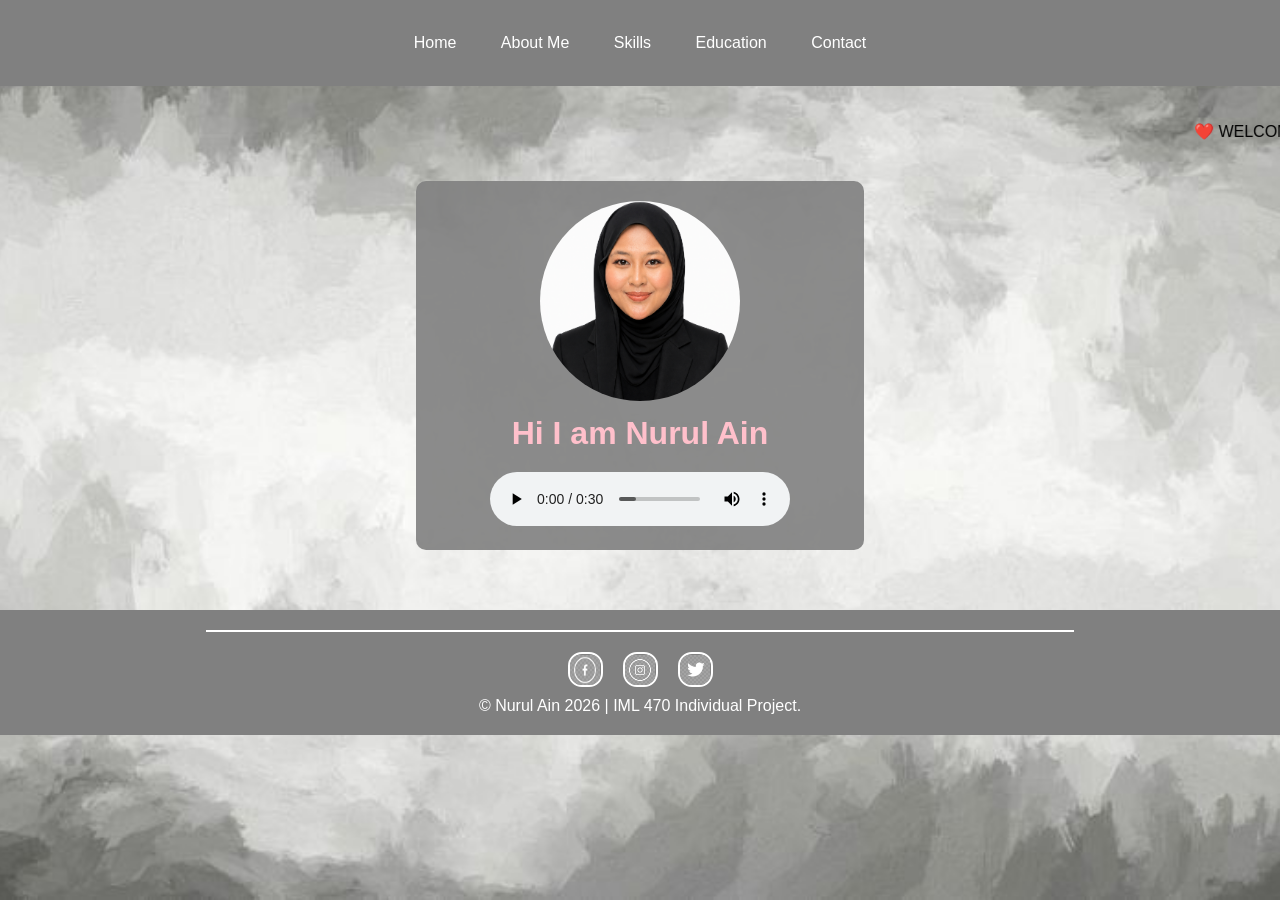
==== index.html @ 04813b50 "Add files via upload" ====
<!DOCTYPE html>
<html>
<head>
<title>My Portfolio</title>
<link rel="stylesheet" href="style.css">
</head>

<body>

<nav>
<a href="index.html">Home</a>
<a href="about-me.html">About Me</a>
<a href="skills.html">Skills</a>
<a href="education.html">Education</a>
<a href="contact.html">Contact</a>
</nav>

<br>
<br>
<div class="banner">
	<marquee>   ❤️   WELCOME TO MY RESUME   ❤️  WELCOME TO MY RESUME   ❤️  WELCOME TO MY RESUME   ❤️ </marquee>
</div>
<br>
<br>

<div class="card">
    <img src="picture/gambar.png" alt="profile">

    <h1>Hi I am Nurul Ain</h1>

    <audio controls autoplay>
        <source src="ringtone/healing.ogg" type="audio/ogg">
        <source src="ringtone/healing.mp3" type="audio/mpeg">
    </audio>
</div>

<div class="footer">
    <div class="line-top"></div>

    <div class="social-icons">
        <a href="https://www.facebook.com/"><img src="picture/lili.png" width="30" height="30"></a>
        <a href="https://www.instagram.com/"><img src="picture/lala.jpeg" width="30" height="30"></a>
        <a href="https://x.com/"><img src="picture/twitter.png" width="30" height="30"></a>
    </div>

   <p>© Nurul Ain 2026 | IML 470 Individual Project.</p>
</div>

</body>
</html>
---- style.css ----
*{
    margin:0;
    padding:0;
    box-sizing:border-box;
}
html, body{
    height:100%;
    font-family:Arial, sans-serif;
}
/* Background */
body{
    background-image:url("picture/lolo.jfif");
    background-size:cover;
    background-repeat:no-repeat;
    background-position:center;
    background-attachment:fixed;
    margin:0;
}

/* Navigation */
nav{
    background:grey;
    text-align:center;
    padding:20px;
    position:sticky;
    top:0;
    width:100%;
}

nav a{
    color:white;
    text-decoration:none;
    padding:14px 20px;
    display:inline-block;
}

nav a:hover{
    background:black;
}

/* Dropdown */
.dropdown{
    display:inline-block;
    position:relative;
}

.dropdown-content{
    display:none;
    position:absolute;
    background:#333;
    min-width:150px;
    z-index:1;
}

.dropdown-content a{
    display:block;
    color:white;
    padding:10px;
    text-decoration:none;
}

.dropdown-content a:hover{
    background:black;
}

.dropdown:hover .dropdown-content{
    display:block;
}

/* Section */
section{
    padding:20px 20px 40px 20px;
}

h1{
    text-align:center;
    margin:10px 0 20px 0;
}

.about-text{
    text-align:justify;
    max-width:700px;
    margin:auto;
    line-height:1.8;
}





/* Home */
.card{
    background:rgba(128,128,128,0.9);
    width:35%;
    margin:auto;
    padding:20px;
    text-align:center;
    border-radius:10px;
}

.card h1{
    color:pink;
}

.card img{
    width:200px;
    height:200px;
    border-radius:50%;
    object-fit:cover;
}

/* About */
table{
    background:rgba(255,255,255,0.8);
    border-collapse:collapse;
    width:70%;
    margin:auto;
}

table th,
table td{
    border:1px solid black;
    padding:10px;
}

table th{
    background:grey;
    color:white;
}

/* Skills */
.skills-section{
    width:60%;
    margin:40px auto;
    background:rgba(255,255,255,0.2);
    padding:20px;
    border-radius:20px;
    backdrop-filter:blur(5px);
}

.skills-section h1{
    text-align:center;
    color:black;
    margin-bottom:30px;
}

.skills-section p{
    font-size:20px;
    font-weight:bold;
    color:black;
    margin-bottom:10px;
}

.container{
    width:100%;
    background-color:#ddd;
    border-radius:20px;
    overflow:hidden;
    margin-bottom:25px;
}

.skills{
    text-align:right;
    padding:10px;
    color:black;
    font-weight:bold;
}

.critical{width:90%;background:grey;}
.teamwork{width:85%;background:grey;}
.leadership{width:95%;background:grey;}
.communication{width:80%;background:grey;}

/* Education */
.education-container{
    width:60%;
    margin:20px auto;
}

.edu-box{
    display:flex;
    align-items:center;
    width:70%;
    background:rgba(255,255,255,0.9);
    padding:15px;
    border-radius:10px;
    margin:0 auto 20px auto;
}

.edu-box img{
    width:100px;
    height:100px;
    object-fit:cover;
    border-radius:10px;
    margin-right:15px;
}


/* Contact */
.contact-container{
    display:flex;
    justify-content:center;
    gap:20px;
    margin-top:20px;
    flex-wrap:wrap;
}

.contact-form{
    width:500px;
    background:rgba(255,255,255,0.9);
    padding:25px;
    border-radius:10px;
}

.info-box{
    width:300px;
    background:rgba(255,255,255,0.9);
    padding:25px;
    border-radius:10px;
    font-family:Georgia, serif;
}

.info-box h2{
    margin-bottom:15px;
    font-size:20px;
    font-family:Georgia, serif;
    text-align:center;
    color:black;
}

.info-box p{
    margin-bottom:12px;
    line-height:1.8;
    font-size:17px;
    font-family:Georgia, serif;
    color:black;
}

.info-box strong{
    color:black;
}

/* Email link */
.info-box a{
    color:blue;
    text-decoration:underline;
    font-family:Georgia, serif;
}

.info-box a:hover{
    color:darkblue;
}

.contact-form label{
    display:block;
    margin-top:10px;
    font-weight:bold;
}

.contact-form input,
.contact-form textarea{
    width:100%;
    padding:10px;
    margin-top:5px;
    border:1px solid #ccc;
    border-radius:5px;
}

.contact-form textarea{
    min-height:120px;
    resize:vertical;
}

.contact-form button{
    margin-top:10px;
    padding:20px 20px;
    background:grey;
    color:white;
    border:none;
    border-radius:5px;
    cursor:pointer;
}

.contact-form button:hover{
    background:black;
}
/* Footer */
.footer{
    background:grey;
    text-align:center;
    padding:20px;
    margin-top:60px;
    width:100%;
}

.line-top{
    width:70%;
    height:2px;
    background:white;
    margin:0 auto 20px;
}

.social-icons{
    display:flex;
    justify-content:center;
    align-items:center;
    gap:20px;
    margin-bottom:10px;
}

.social-icons a{
    border:2px solid white;
    border-radius:40%;
    width:35px;
    height:35px;
    display:flex;
    justify-content:center;
    align-items:center;
    overflow:hidden;
}

.footer p{
    color:white;
}
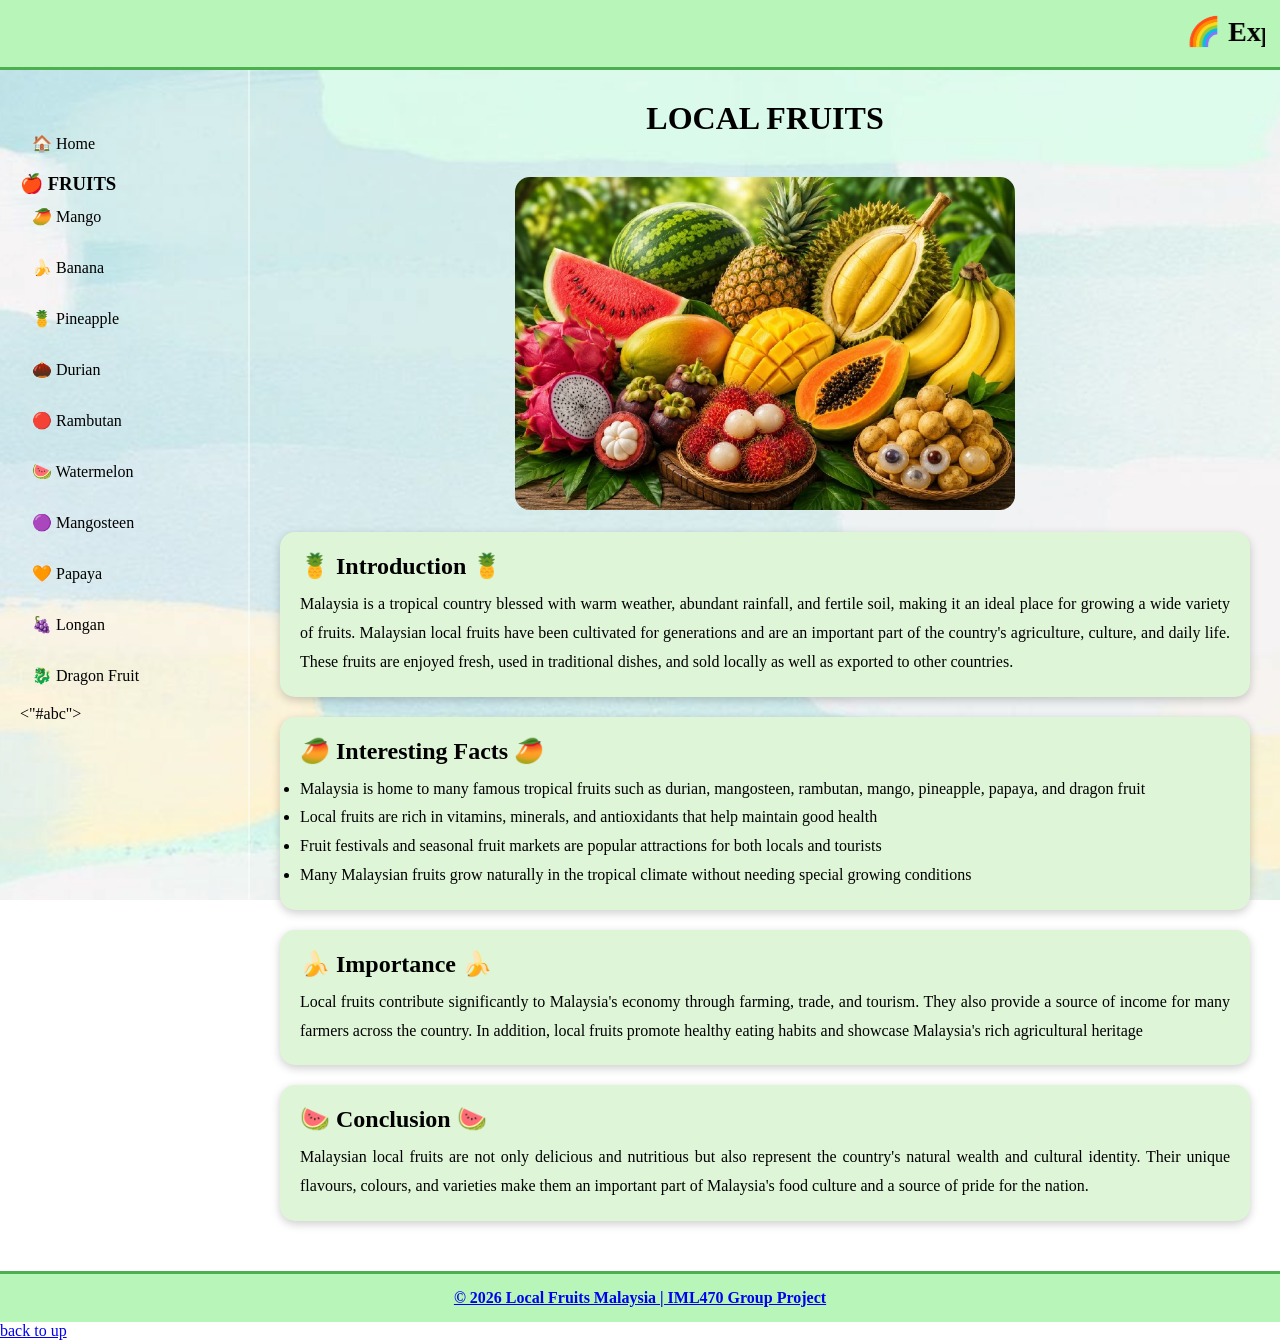
==== commit dfd0837e: "Add files via upload" ====
--- a/index.html
+++ b/index.html
@@ -1,50 +1,86 @@
 <!DOCTYPE html>
 <html>
 <head>
-<title>My Portfolio</title>
-<link rel="stylesheet" href="style.css">
+<a id="abc">
+    <title>Local Fruits Malaysia</title>
+    <link rel="stylesheet" href="style.css">
 </head>
 
 <body>
 
-<nav>
-<a href="index.html">Home</a>
-<a href="about-me.html">About Me</a>
-<a href="skills.html">Skills</a>
-<a href="education.html">Education</a>
-<a href="contact.html">Contact</a>
-</nav>
+<header>
 
+<marquee class="rainbow-text">
+🌈 Exploring Malaysian Local Fruits 🌈
+</marquee>
+</header>
+<div class="container">
+<aside>
+<a href="index.html">🏠 Home</a>
+<h3 class="fruit-menu-title">🍎 FRUITS</h3>
+<div class="fruit-list">
+    <a href="mango.html">🥭 Mango</a>
+    <a href="banana.html">🍌 Banana</a>
+    <a href="pineapple.html">🍍 Pineapple</a>
+    <a href="durian.html">🌰 Durian</a>
+    <a href="rambutan.html">🔴 Rambutan</a>
+    <a href="watermelon.html">🍉 Watermelon</a>
+    <a href="mangosteen.html">🟣 Mangosteen</a>
+    <a href="papaya.html">🧡 Papaya</a>
+    <a href="longan.html">🍇 Longan</a>
+    <a href="dragonfruit.html">🐉 Dragon Fruit</a>
+<"#abc">
+</div>
+</aside>
+<main>
+<h1 class="fruit-title">LOCAL FRUITS </h1>
+<center>
+<a href="https://www.fama.gov.my" target="_blank">
+<img src="pictures/homepic.jpg" alt="Local Fruits">
+</a>
+</center>
 <br>
-<br>
-<div class="banner">
-	<marquee>   ❤️   WELCOME TO MY RESUME   ❤️  WELCOME TO MY RESUME   ❤️  WELCOME TO MY RESUME   ❤️ </marquee>
+<div class="info-box">
+<div class="info-text">
+<h2>🍍 Introduction 🍍</h2>
+<p>
+Malaysia is a tropical country blessed with warm weather, abundant rainfall, and fertile soil, making it an ideal place for growing a wide variety of fruits. Malaysian local fruits have been cultivated for generations and are an important part of the country's agriculture, culture, and daily life. These fruits are enjoyed fresh, used in traditional dishes, and sold locally as well as exported to other countries.
+</p>
 </div>
-<br>
-<br>
-
-<div class="card">
-    <img src="picture/gambar.png" alt="profile">
-
-    <h1>Hi I am Nurul Ain</h1>
-
-    <audio controls autoplay>
-        <source src="ringtone/healing.ogg" type="audio/ogg">
-        <source src="ringtone/healing.mp3" type="audio/mpeg">
-    </audio>
 </div>
-
-<div class="footer">
-    <div class="line-top"></div>
-
-    <div class="social-icons">
-        <a href="https://www.facebook.com/"><img src="picture/lili.png" width="30" height="30"></a>
-        <a href="https://www.instagram.com/"><img src="picture/lala.jpeg" width="30" height="30"></a>
-        <a href="https://x.com/"><img src="picture/twitter.png" width="30" height="30"></a>
-    </div>
-
-   <p>© Nurul Ain 2026 | IML 470 Individual Project.</p>
+<div class="info-box">
+<div class="info-text">
+<h2>🥭 Interesting Facts 🥭</h2>
+<ul>
+<li>Malaysia is home to many famous tropical fruits such as durian, mangosteen, rambutan, mango, pineapple, papaya, and dragon fruit</li>
+<li>Local fruits are rich in vitamins, minerals, and antioxidants that help maintain good health</li>
+<li>Fruit festivals and seasonal fruit markets are popular attractions for both locals and tourists</li>
+<li>Many Malaysian fruits grow naturally in the tropical climate without needing special growing conditions</li>
+</ul>
 </div>
-
+</div>
+<div class="info-box">
+<div class="info-text">
+<h2>🍌 Importance 🍌</h2>
+<p>
+Local fruits contribute significantly to Malaysia's economy through farming, trade, and tourism. They also provide a source of income for many farmers across the country. In addition, local fruits promote healthy eating habits and showcase Malaysia's rich agricultural heritage
+</p>
+</div>
+</div>
+<div class="info-box">
+<div class="info-text">
+<h2>🍉 Conclusion 🍉</h2>
+<p>
+Malaysian local fruits are not only delicious and nutritious but also represent the country's natural wealth and cultural identity. Their unique flavours, colours, and varieties make them an important part of Malaysia's food culture and a source of pride for the nation.
+</p>
+</div>
+</div>
+</main>
+</div>
+<a href="#abc">
+<footer>
+© 2026 Local Fruits Malaysia | IML470 Group Project
+</footer>
+<a href="#abc"> back to up</a>
 </body>
 </html>
--- a/style.css
+++ b/style.css
@@ -1,324 +1,259 @@
 *{
-    margin:0;
-    padding:0;
-    box-sizing:border-box;
-}
-html, body{
-    height:100%;
-    font-family:Arial, sans-serif;
-}
-/* Background */
+margin:0;
+padding:0;
+box-sizing:border-box;
+}
 body{
-    background-image:url("picture/lolo.jfif");
-    background-size:cover;
-    background-repeat:no-repeat;
-    background-position:center;
-    background-attachment:fixed;
-    margin:0;
-}
-
-/* Navigation */
-nav{
-    background:grey;
-    text-align:center;
+font-family:Georgia;     
+background-image:url("pictures/backgroundhome.jpg");
+background-size:cover;
+background-position:center;
+background-attachment:fixed;
+}
+header{
+background:#b8f5b8;
+padding:15px;
+border-bottom:3px solid #4CAF50;
+}
+.rainbow-text{
+font-size:28px;
+font-weight:bold;
+animation:rainbow 5s linear infinite;
+}
+{
+0%{color:red;}
+20%{color:orange;}
+40%{color:yellow;}
+60%{color:green;}
+80%{color:blue;}
+100%{color:purple;}
+}
+.container{
+display:flex;
+min-height:80vh;
+}
+aside{
+width:250px;
+padding:20px;
+background:rgba(255,255,255,0.25);
+border-right:2px solid rgba(255,255,255,0.4);
+}
+aside h2{
+text-align:center;
+margin-bottom:20px;
+color:black;
+}
+aside a{
+display:block;
+text-decoration:none;
+color:black;
+padding:12px;
+margin-bottom:8px;
+border-radius:8px;
+transition:0.3s;
+}
+aside a:hover{
+background:#90EE90;
+}
+.dropbtn{
+width:100%;
+padding:12px;
+border:none;
+border-radius:8px;
+background:#4CAF50;
+color:black;
+cursor:pointer;
+font-size:16px;
+}
+.dropdown{
+position:relative;
+}
+.dropdown:hover .dropdown-content{
+display:block;
+}
+.dropdown:hover .dropdown-content{
+display:block;
+}
+main{
+flex:1;
+padding:30px;
+background:rgba(255,255,255,0.20);
+}
+.fruit-title{
+text-align:center;
+color:black;
+margin-bottom:20px;
+}
+.fruit-nav{
+background:rgba(255,255,255,0.5);
+padding:15px;
+border-radius:10px;
+text-align:center;
+margin-bottom:25px;
+}
+.fruit-nav a{
+text-decoration:none;
+color:black;
+font-weight:bold;
+margin:0 15px;
+}
+.fruit-nav a:hover{
+color:orange;
+}
+.info-box{
+background:#dff5d8;
+padding:20px;
+margin-bottom:20px;
+border-radius:15px;
+display:flex;
+justify-content:space-between;
+align-items:center;
+gap:20px;
+box-shadow:0 3px 10px rgba(0,0,0,0.2);
+}
+.info-text{
+flex:2;
+}
+.info-text h2{
+color:black;
+margin-bottom:10px;
+}
+.info-text p,
+.info-text li{
+line-height:1.8;
+}
+.info-image{
+flex:1;
+}
+.info-image img{
+width:100%;
+max-width:220px;
+border-radius:10px;
+}
+.video-box{
+background:#dff5d8; /* pastel green */
+padding:20px;
+margin-bottom:20px;
+border-radius:15px;
+box-shadow:0 3px 10px rgba(0,0,0,0.2);
+}
+.video-content{
+display:flex;
+gap:25px;
+align-items:flex-start;
+}
+.video-content iframe,
+.video-content video{
+width:50%;
+height:350px;
+border:none;
+border-radius:10px;
+}
+.video-text{
+width:50%;
+}
+.video-text h2{
+color:black;
+margin-bottom:15px;
+}
+.video-text p,
+.video-text li{
+line-height:1.8;
+}
+main img{
+width:500px;
+max-width:100%;
+border-radius:15px;
+margin-top:20px;
+}
+main img{
+width:500px;
+max-width:100%;
+border-radius:15px;
+margin-top:20px;
+}
+
+
+footer{
+background:#b8f5b8;
+text-align:center;
+padding:15px;
+font-weight:bold;
+border-top:3px solid #4CAF50;
+}
+footer{
+background:#b8f5b8;
+text-align:center;
+padding:15px;
+font-weight:bold;
+border-top:3px solid #4CAF50;
+}
+
+PINEAPPLE
+aside{
+    width:250px;
     padding:20px;
-    position:sticky;
-    top:0;
-    width:100%;
-}
-
-nav a{
-    color:white;
+    background:rgba(255,255,255,0.25);
+    border-right:2px solid rgba(255,255,255,0.4);
+}
+
+aside a{
+    display:block;
     text-decoration:none;
-    padding:14px 20px;
-    display:inline-block;
-}
-
-nav a:hover{
-    background:black;
-}
-
-/* Dropdown */
-.dropdown{
-    display:inline-block;
-    position:relative;
-}
-
-.dropdown-content{
-    display:none;
-    position:absolute;
-    background:#333;
-    min-width:150px;
-    z-index:1;
-}
-
-.dropdown-content a{
-    display:block;
-    color:white;
-    padding:10px;
-    text-decoration:none;
-}
-
-.dropdown-content a:hover{
-    background:black;
-}
-
-.dropdown:hover .dropdown-content{
-    display:block;
-}
-
-/* Section */
-section{
-    padding:20px 20px 40px 20px;
-}
-
-h1{
-    text-align:center;
-    margin:10px 0 20px 0;
-}
-
-.about-text{
-    text-align:justify;
-    max-width:700px;
-    margin:auto;
-    line-height:1.8;
-}
-
-
-
-
-
-/* Home */
-.card{
-    background:rgba(128,128,128,0.9);
-    width:35%;
-    margin:auto;
+    color:black;
+    padding:12px;
+    margin-bottom:8px;
+    border-radius:8px;
+}
+
+aside a:hover{
+    background:#90EE90;
+}
+
+main{
+    flex:1;
+    padding:30px;
+    background:rgba(255,255,255,0.20);
+}
+
+.row-container {
+    display: flex;
+    gap: 20px;
+    margin-bottom: 20px;
+}
+
+.row-container .info-box {
+    flex: 1;
+    margin-bottom: 0;
+}
+
+.info-box{
+    background:#dff5d8;
     padding:20px;
-    text-align:center;
-    border-radius:10px;
-}
-
-.card h1{
-    color:pink;
-}
-
-.card img{
-    width:200px;
-    height:200px;
-    border-radius:50%;
-    object-fit:cover;
-}
-
-/* About */
-table{
-    background:rgba(255,255,255,0.8);
-    border-collapse:collapse;
-    width:70%;
-    margin:auto;
-}
-
-table th,
-table td{
-    border:1px solid black;
-    padding:10px;
-}
-
-table th{
-    background:grey;
-    color:white;
-}
-
-/* Skills */
-.skills-section{
-    width:60%;
-    margin:40px auto;
-    background:rgba(255,255,255,0.2);
-    padding:20px;
-    border-radius:20px;
-    backdrop-filter:blur(5px);
-}
-
-.skills-section h1{
-    text-align:center;
-    color:black;
-    margin-bottom:30px;
-}
-
-.skills-section p{
-    font-size:20px;
-    font-weight:bold;
+    margin-bottom:20px;
+    border-radius:15px;
+    display:flex;
+    justify-content:space-between;
+    align-items:center;
+    gap:20px;
+    box-shadow:0 3px 10px rgba(0,0,0,0.2);
+}
+
+.info-text{
+    flex:2;
+}
+
+.info-text h2{
     color:black;
     margin-bottom:10px;
 }
 
-.container{
-    width:100%;
-    background-color:#ddd;
-    border-radius:20px;
-    overflow:hidden;
-    margin-bottom:25px;
-}
-
-.skills{
-    text-align:right;
-    padding:10px;
-    color:black;
-    font-weight:bold;
-}
-
-.critical{width:90%;background:grey;}
-.teamwork{width:85%;background:grey;}
-.leadership{width:95%;background:grey;}
-.communication{width:80%;background:grey;}
-
-/* Education */
-.education-container{
-    width:60%;
-    margin:20px auto;
-}
-
-.edu-box{
-    display:flex;
-    align-items:center;
-    width:70%;
-    background:rgba(255,255,255,0.9);
-    padding:15px;
-    border-radius:10px;
-    margin:0 auto 20px auto;
-}
-
-.edu-box img{
-    width:100px;
-    height:100px;
-    object-fit:cover;
-    border-radius:10px;
-    margin-right:15px;
-}
-
-
-/* Contact */
-.contact-container{
-    display:flex;
-    justify-content:center;
-    gap:20px;
-    margin-top:20px;
-    flex-wrap:wrap;
-}
-
-.contact-form{
-    width:500px;
-    background:rgba(255,255,255,0.9);
-    padding:25px;
-    border-radius:10px;
-}
-
-.info-box{
-    width:300px;
-    background:rgba(255,255,255,0.9);
-    padding:25px;
-    border-radius:10px;
-    font-family:Georgia, serif;
-}
-
-.info-box h2{
-    margin-bottom:15px;
-    font-size:20px;
-    font-family:Georgia, serif;
-    text-align:center;
-    color:black;
-}
-
-.info-box p{
-    margin-bottom:12px;
+.info-text p,
+.info-text li{
     line-height:1.8;
-    font-size:17px;
-    font-family:Georgia, serif;
-    color:black;
-}
-
-.info-box strong{
-    color:black;
-}
-
-/* Email link */
-.info-box a{
-    color:blue;
-    text-decoration:underline;
-    font-family:Georgia, serif;
-}
-
-.info-box a:hover{
-    color:darkblue;
-}
-
-.contact-form label{
-    display:block;
-    margin-top:10px;
-    font-weight:bold;
-}
-
-.contact-form input,
-.contact-form textarea{
-    width:100%;
-    padding:10px;
-    margin-top:5px;
-    border:1px solid #ccc;
-    border-radius:5px;
-}
-
-.contact-form textarea{
-    min-height:120px;
-    resize:vertical;
-}
-
-.contact-form button{
-    margin-top:10px;
-    padding:20px 20px;
-    background:grey;
-    color:white;
-    border:none;
-    border-radius:5px;
-    cursor:pointer;
-}
-
-.contact-form button:hover{
-    background:black;
-}
-/* Footer */
-.footer{
-    background:grey;
-    text-align:center;
-    padding:20px;
-    margin-top:60px;
-    width:100%;
-}
-
-.line-top{
-    width:70%;
-    height:2px;
-    background:white;
-    margin:0 auto 20px;
-}
-
-.social-icons{
-    display:flex;
-    justify-content:center;
-    align-items:center;
-    gap:20px;
-    margin-bottom:10px;
-}
-
-.social-icons a{
-    border:2px solid white;
-    border-radius:40%;
-    width:35px;
-    height:35px;
-    display:flex;
-    justify-content:center;
-    align-items:center;
-    overflow:hidden;
-}
-
-.footer p{
-    color:white;
-}+}
+
+.info-text p{
+    text-align: justify;
+}
+
